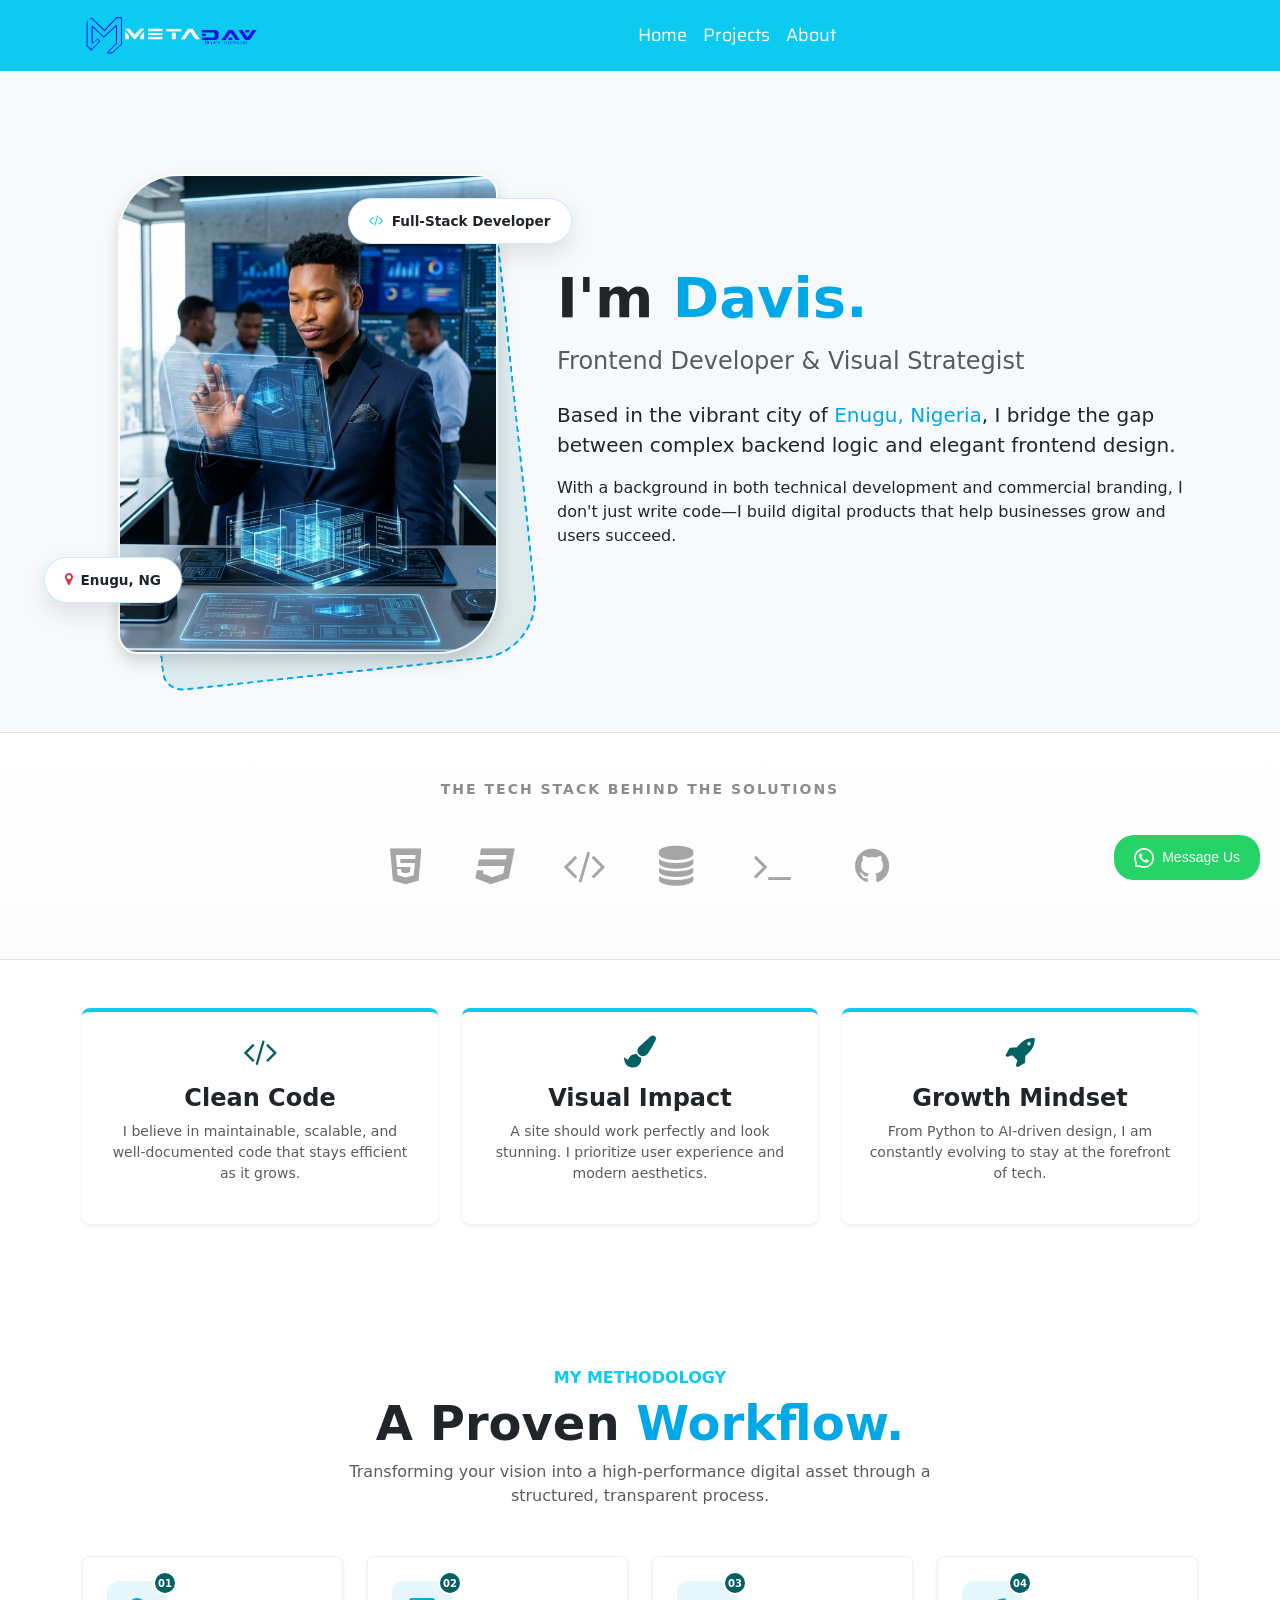
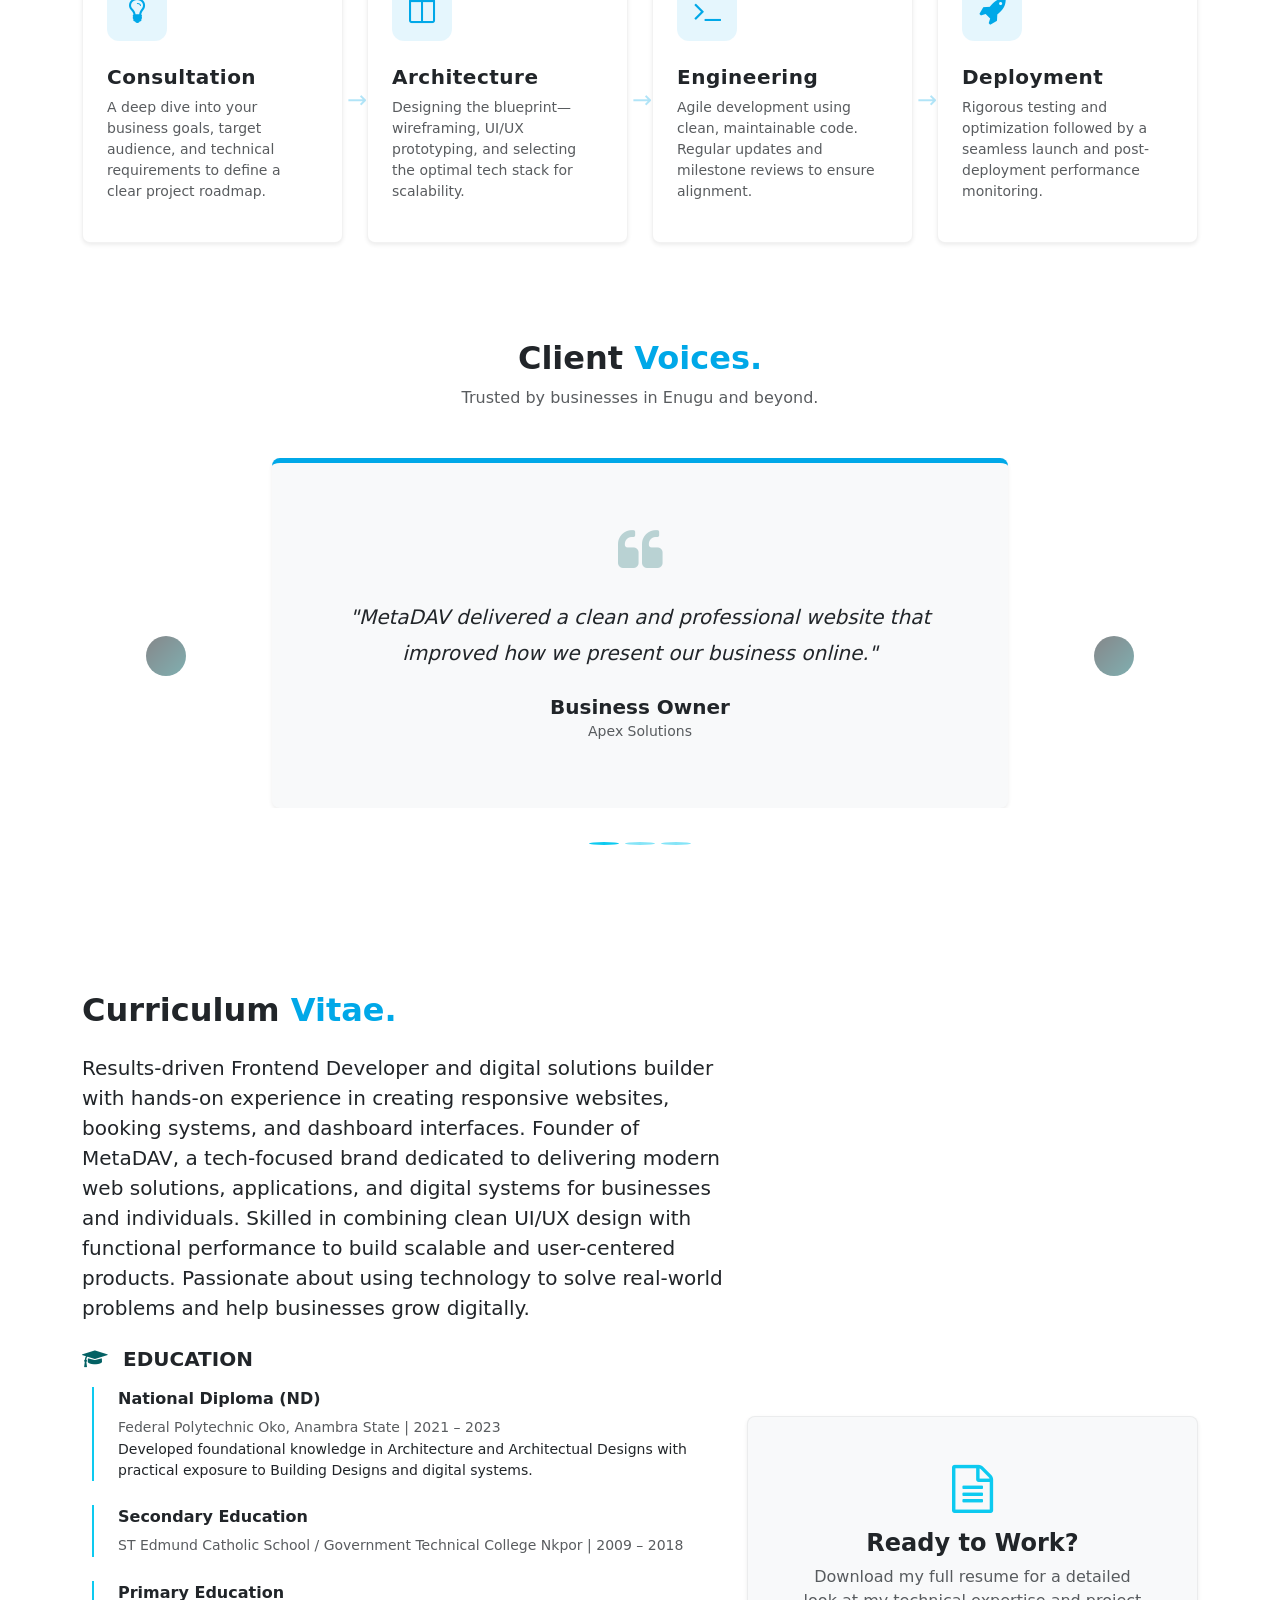
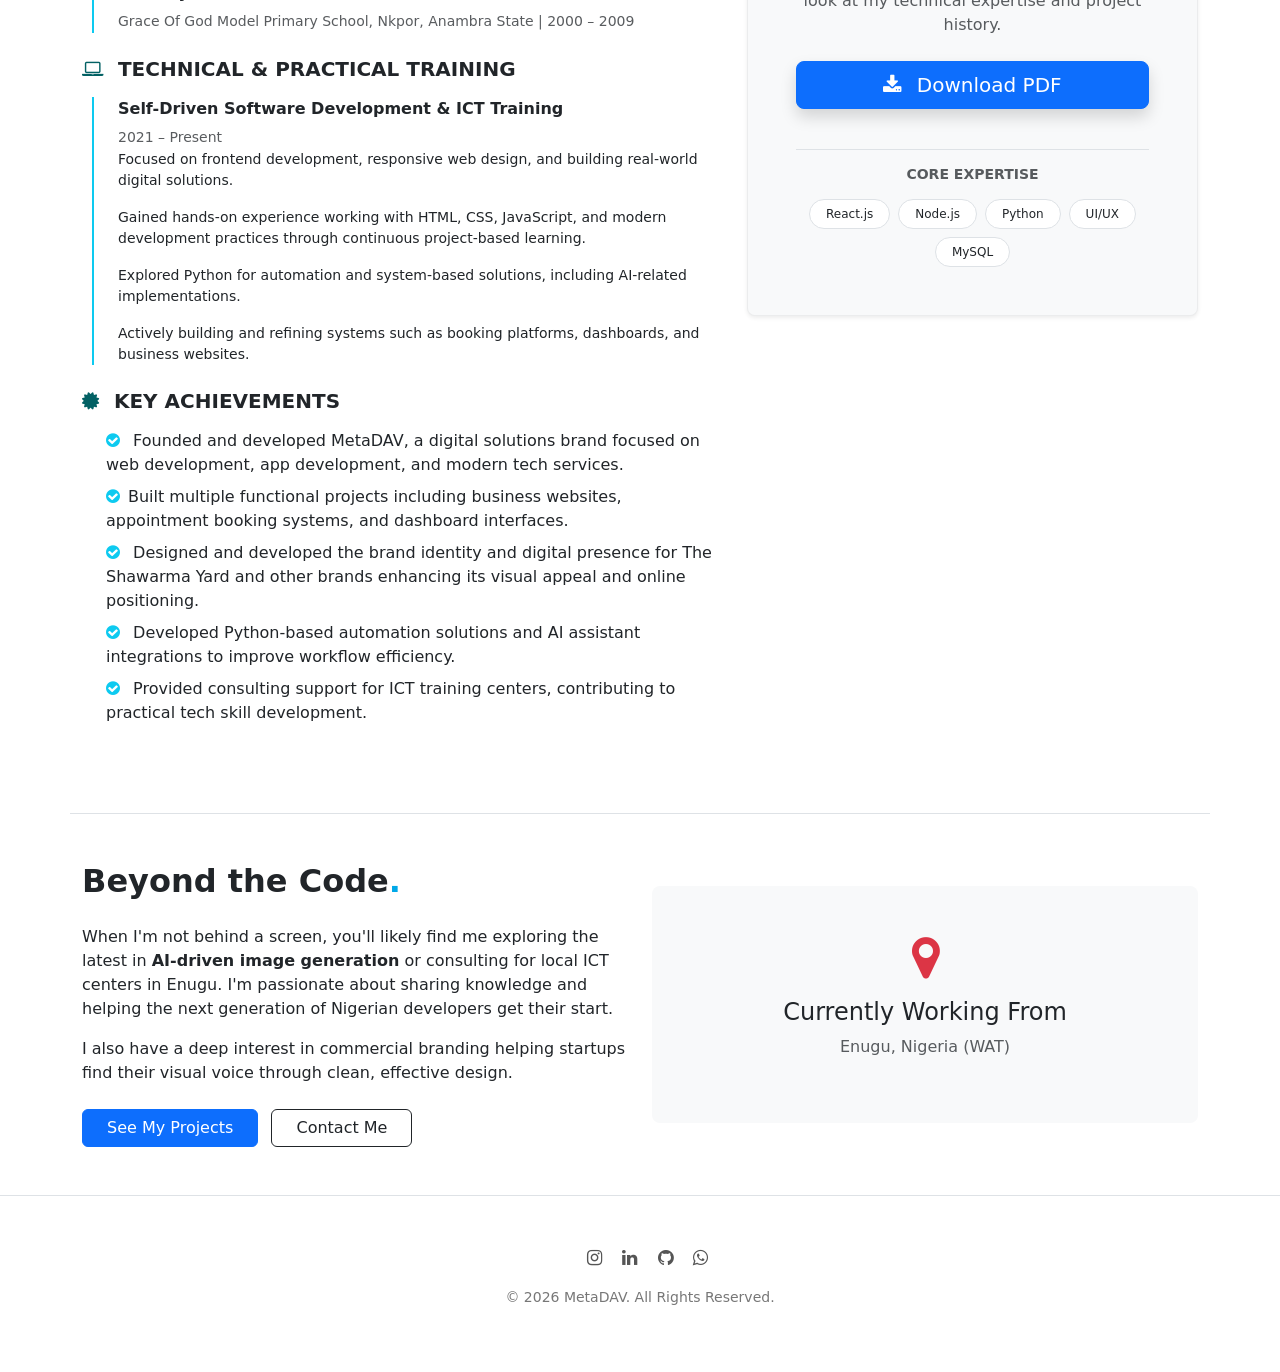
==== about.html @ b10f7bc8 "added new files" ====
<!DOCTYPE html>
<html lang="en">
<head>
    <meta charset="UTF-8">
    <meta name="viewport" content="width=device-width, initial-scale=1.0">
    <link rel="stylesheet" href="css/style.css" type="text/css">
    <link rel="icon" type="image/png" href="assets/images/metafavicon.png">
    <link rel="stylesheet" href="https://cdnjs.cloudflare.com/ajax/libs/font-awesome/4.7.0/css/font-awesome.min.css">
    <link href="https://fonts.googleapis.com/css2?family=Saira:wght@300;600&family=Manrope:wght@400;800&display=swap" rel="stylesheet">
    <link href="https://cdn.jsdelivr.net/npm/bootstrap@5.0.2/dist/css/bootstrap.min.css" rel="stylesheet">
    <title>About | MetaDAV</title>
</head>
<body class="bg-white">

    <header id="header">
        <nav class="navbar navbar-expand-lg navbar-light bg-info fixed-top">
            <div class="container">
                <a class="navbar-brand" href="index.html">
                    <img src="assets/images/metadav logo copy.png" alt="logo" class="metalogo">
                </a>
                <button class="navbar-toggler" type="button" data-bs-toggle="collapse" data-bs-target="#navbarNav">
                    <span class="navbar-toggler-icon"></span>
                </button>
                <div class="collapse navbar-collapse justify-content-center" id="navbarNav">
                    <div class="navbar-nav">
                        <a class="nav-link text-white" href="index.html">Home</a>
                        <a class="nav-link text-white" href="projects.html">Projects</a>
                        <a class="nav-link active text-white" href="about.html">About</a>
                    </div>
                </div>
            </div>
        </nav>
    </header>

    <section class="container-fluid pt-5 mt-5 bg-light">
        <div class="container py-5">
            <div class="row align-items-center">
                <div class="col-lg-5 position-relative text-center d-none d-lg-block">
    <div class="hero-image-container">
        <div class="hero-shape-bg"></div>
        
        <img src="assets/images/hero bg.png" alt="Davis" class="main-hero-img shadow">
        
        <div class="stat-pill pill-top animate-float">
            <i class="fa fa-code text-info me-2"></i>
            <span>Full-Stack Developer</span>
        </div>
        
        <div class="stat-pill pill-bottom animate-float-delayed">
            <i class="fa fa-map-marker text-danger me-2"></i>
            <span>Enugu, NG</span>
        </div>
    </div>
</div>
                <div class="col-lg-7">
                    <h1 class="display-4 fw-bold mb-3">I'm <span class="end">Davis</span><span class="dot">.</span></h1>
                    <h3 class="h4 text-muted mb-4">Frontend Developer & Visual Strategist</h3>
                    <p class="lead">Based in the vibrant city of <strong>Enugu, Nigeria</strong>, I bridge the gap between complex backend logic and elegant frontend design.</p>
                    <p>With a background in both technical development and commercial branding, I don't just write code—I build digital products that help businesses grow and users succeed.</p>
                </div>
            </div>
        </div>
    </section>

    <section class="py-5 bg-white border-top border-bottom ecosystem-section">
    <div class="container">
        <h6 class="text-center text-muted small text-uppercase fw-bold mb-5 ls-2">The Tech Stack Behind the Solutions</h6>
        
        <div class="ecosystem-grid">
            <div class="eco-item" title="HTML5">
                <i class="fa fa-html5"></i>
                <span class="eco-name">HTML5</span>
            </div>
            <div class="eco-item" title="CSS3">
                <i class="fa fa-css3"></i>
                <span class="eco-name">CSS3</span>
            </div>
            <div class="eco-item" title="React.js">
                <i class="fa fa-code"></i>
                <span class="eco-name">React</span>
            </div>
            <div class="eco-item" title="MySQL">
                <i class="fa fa-database"></i>
                <span class="eco-name">MySQL</span>
            </div>
            <div class="eco-item" title="Python">
                <i class="fa fa-terminal"></i>
                <span class="eco-name">Python</span>
            </div>
            <div class="eco-item" title="GitHub">
                <i class="fa fa-github"></i>
                <span class="eco-name">GitHub</span>
            </div>
        </div>
    </div>
</section>

    <section class="container py-5">
        <div class="row g-4 text-center">
            <div class="col-md-4">
                <div class="p-4 h-100 shadow-sm rounded-3 border-top border-4 border-info">
                    <i class="fa fa-code fa-2x mb-3 front"></i>
                    <h4 class="fw-bold">Clean Code</h4>
                    <p class="small text-muted">I believe in maintainable, scalable, and well-documented code that stays efficient as it grows.</p>
                </div>
            </div>
            <div class="col-md-4">
                <div class="p-4 h-100 shadow-sm rounded-3 border-top border-4 border-info">
                    <i class="fa fa-paint-brush fa-2x mb-3 front"></i>
                    <h4 class="fw-bold">Visual Impact</h4>
                    <p class="small text-muted">A site should work perfectly and look stunning. I prioritize user experience and modern aesthetics.</p>
                </div>
            </div>
            <div class="col-md-4">
                <div class="p-4 h-100 shadow-sm rounded-3 border-top border-4 border-info">
                    <i class="fa fa-rocket fa-2x mb-3 front"></i>
                    <h4 class="fw-bold">Growth Mindset</h4>
                    <p class="small text-muted">From Python to AI-driven design, I am constantly evolving to stay at the forefront of tech.</p>
                </div>
            </div>
        </div>
    </section>

    <section class="container py-5 mt-5">
    <div class="text-center mb-5">
        <h6 class="text-uppercase fw-bold text-info mb-2">My Methodology</h6>
        <h2 class="fw-bold display-5">A Proven <span class="end">Workflow</span><span class="dot">.</span></h2>
        <p class="text-muted mx-auto" style="max-width: 600px;">Transforming your vision into a high-performance digital asset through a structured, transparent process.</p>
    </div>

    <div class="row g-4 process-wrapper">
        <div class="col-md-6 col-lg-3">
            <div class="process-step h-100 p-4 shadow-sm bg-white rounded-3">
                <div class="process-icon-box mb-4">
                    <i class="fa fa-lightbulb-o"></i>
                    <span class="step-count">01</span>
                </div>
                <h5 class="fw-bold">Consultation</h5>
                <p class="small text-muted">A deep dive into your business goals, target audience, and technical requirements to define a clear project roadmap.</p>
            </div>
        </div>

        <div class="col-md-6 col-lg-3">
            <div class="process-step h-100 p-4 shadow-sm bg-white rounded-3">
                <div class="process-icon-box mb-4">
                    <i class="fa fa-columns"></i>
                    <span class="step-count">02</span>
                </div>
                <h5 class="fw-bold">Architecture</h5>
                <p class="small text-muted">Designing the blueprint—wireframing, UI/UX prototyping, and selecting the optimal tech stack for scalability.</p>
            </div>
        </div>

        <div class="col-md-6 col-lg-3">
            <div class="process-step h-100 p-4 shadow-sm bg-white rounded-3">
                <div class="process-icon-box mb-4">
                    <i class="fa fa-terminal"></i>
                    <span class="step-count">03</span>
                </div>
                <h5 class="fw-bold">Engineering</h5>
                <p class="small text-muted">Agile development using clean, maintainable code. Regular updates and milestone reviews to ensure alignment.</p>
            </div>
        </div>

        <div class="col-md-6 col-lg-3">
            <div class="process-step h-100 p-4 shadow-sm bg-white rounded-3">
                <div class="process-icon-box mb-4">
                    <i class="fa fa-rocket"></i>
                    <span class="step-count">04</span>
                </div>
                <h5 class="fw-bold">Deployment</h5>
                <p class="small text-muted">Rigorous testing and optimization followed by a seamless launch and post-deployment performance monitoring.</p>
            </div>
        </div>
    </div>
</section>

<section class="container py-5">
    <div class="text-center mb-5">
        <h2 class="fw-bold">Client <span class="end">Voices</span><span class="dot">.</span></h2>
        <p class="text-muted">Trusted by businesses in Enugu and beyond.</p>
    </div>

    <div id="testimonialCarousel" class="carousel slide" data-bs-ride="carousel">
        <div class="carousel-inner">
            
            <div class="carousel-item active">
                <div class="row justify-content-center">
                    <div class="col-md-8">
                        <div class="testimonial-card p-5 text-center shadow-sm rounded-3 bg-light">
                            <i class="fa fa-quote-left fa-3x mb-4 front opacity-25"></i>
                            <p class="fs-5 mb-4 text-dark">"MetaDAV delivered a clean and professional website that improved how we present our business online."</p>
                            <div class="client-info">
                                <h5 class="fw-bold mb-0">Business Owner</h5>
                                <small class="text-muted">Apex Solutions</small>
                            </div>
                        </div>
                    </div>
                </div>
            </div>

            <div class="carousel-item">
                <div class="row justify-content-center">
                    <div class="col-md-8">
                        <div class="testimonial-card p-5 text-center shadow-sm rounded-3 bg-light">
                            <i class="fa fa-quote-left fa-3x mb-4 front opacity-25"></i>
                            <p class="fs-5 mb-4 text-dark">“Customers can now easily view our menu and reach us. The design feels modern and clean.”</p>
                            <div class="client-info">
                                <h5 class="fw-bold mb-0">Restaurant Owner</h5>
                                <small class="text-muted">TasteBite</small>
                            </div>
                        </div>
                    </div>
                </div>
            </div>

            <div class="carousel-item">
                <div class="row justify-content-center">
                    <div class="col-md-8">
                        <div class="testimonial-card p-5 text-center shadow-sm rounded-3 bg-light">
                            <i class="fa fa-quote-left fa-3x mb-4 front opacity-25"></i>
                            <p class="fs-5 mb-4 text-dark">“The portfolio looks clean and represents the brand perfectly.”</p>
                            <div class="client-info">
                                <h5 class="fw-bold mb-0">Creative Professional</h5>
                                <small class="text-muted">CreativeEdge</small>
                            </div>
                        </div>
                    </div>
                </div>
            </div>

            <div class="carousel-item">
                <div class="row justify-content-center">
                    <div class="col-md-8">
                        <div class="testimonial-card p-5 text-center shadow-sm rounded-3 bg-light">
                            <i class="fa fa-quote-left fa-3x mb-4 front opacity-25"></i>
                            <p class="fs-5 mb-4 text-dark">“The website gives our firm a more professional look and makes it easier for clients to reach us.”</p>
                            <div class="client-info">
                                <h5 class="fw-bold mb-0">Legal Consultant</h5>
                                <small class="text-muted">LegalBridge</small>
                            </div>
                        </div>
                    </div>
                </div>
            </div>

            <div class="carousel-item">
                <div class="row justify-content-center">
                    <div class="col-md-8">
                        <div class="testimonial-card p-5 text-center shadow-sm rounded-3 bg-light">
                            <i class="fa fa-quote-left fa-3x mb-4 front opacity-25"></i>
                            <p class="fs-5 mb-4 text-dark">“Our members can now get all the information they need online. It’s simple and effective.”</p>
                            <div class="client-info">
                                <h5 class="fw-bold mb-0">Gym Owner</h5>
                                <small class="text-muted">FitCore</small>
                            </div>
                        </div>
                    </div>
                </div>
            </div>

        </div>

        <button class="carousel-control-prev" type="button" data-bs-target="#testimonialCarousel" data-bs-slide="prev">
            <span class="carousel-control-prev-icon bg-dark rounded-circle" aria-hidden="true"></span>
            <span class="visually-hidden">Previous</span>
        </button>
        <button class="carousel-control-next" type="button" data-bs-target="#testimonialCarousel" data-bs-slide="next">
            <span class="carousel-control-next-icon bg-dark rounded-circle" aria-hidden="true"></span>
            <span class="visually-hidden">Next</span>
        </button>

        <div class="carousel-indicators position-relative mt-4">
            <button type="button" data-bs-target="#testimonialCarousel" data-bs-slide-to="0" class="active bg-info" aria-current="true"></button>
            <button type="button" data-bs-target="#testimonialCarousel" data-bs-slide-to="1" class="bg-info"></button>
            <button type="button" data-bs-target="#testimonialCarousel" data-bs-slide-to="2" class="bg-info"></button>
        </div>
    </div>
</section>

    <section class="container-fluid py-5 bg-white" id="cv">
    <div class="container py-4">
        <div class="row align-items-center">
            
            <div class="col-lg-7">
                <h2 class="fw-bold mb-4">Curriculum <span class="end">Vitae</span><span class="dot">.</span></h2>
                <p class="lead mb-4">Results-driven Frontend Developer and digital solutions builder with hands-on experience in creating responsive websites, booking systems, and dashboard interfaces.
                    Founder of MetaDAV, a tech-focused brand dedicated to delivering modern web solutions, applications, and digital systems for businesses and individuals.
                    Skilled in combining clean UI/UX design with functional performance to build scalable and user-centered products. Passionate about using technology to solve real-world problems and help businesses grow digitally.
                </p>
                
                <div class="resume-item mb-4">
                    <h5 class="fw-bold text-uppercase"><i class="fa fa-graduation-cap front me-2"></i> Education</h5>
                    <div class="ps-4 border-start border-2 border-info mt-3">
                        <p class="mb-1 fw-bold">National Diploma (ND)</p>
                        <small class="text-muted">Federal Polytechnic Oko, Anambra State | 2021 – 2023</small>
                        <p class="small">Developed foundational knowledge in Architecture and Architectual Designs with practical exposure to Building Designs and digital systems.</p>
                    </div>
                </div>

                <div class="resume-item mb-4">
                    <div class="ps-4 border-start border-2 border-info mt-3">
                        <p class="mb-1 fw-bold">Secondary Education</p>
                        <small class="text-muted">ST Edmund Catholic School / Government Technical College Nkpor | 2009 – 2018</small>
                    </div>
                </div>

                <div class="resume-item mb-4">
                    <div class="ps-4 border-start border-2 border-info mt-3">
                        <p class="mb-1 fw-bold">Primary Education</p>
                        <small class="text-muted">Grace Of God Model Primary School, Nkpor, Anambra State | 2000 – 2009</small>
                    </div>
                </div>

                <div class="resume-item mb-4">
                    <h5 class="fw-bold text-uppercase"><i class="fa fa-laptop front me-2"></i> Technical & Practical Training</h5>
                    <div class="ps-4 border-start border-2 border-info mt-3">
                        <p class="mb-1 fw-bold">Self-Driven Software Development & ICT Training</p>
                        <small class="text-muted">2021 – Present</small>
                        <p class="small">Focused on frontend development, responsive web design, and building real-world digital solutions.</p>
                        <p class="small">Gained hands-on experience working with HTML, CSS, JavaScript, and modern development practices through continuous project-based learning.</p>
                        <p class="small">Explored Python for automation and system-based solutions, including AI-related implementations.</p>
                        <p class="small">Actively building and refining systems such as booking platforms, dashboards, and business websites.</p>
                    </div>
                </div>

                <div class="resume-item">
                    <h5 class="fw-bold text-uppercase"><i class="fa fa-certificate front me-2"></i> Key Achievements</h5>
                    <ul class="list-unstyled ps-4 mt-3">
                        <li class="mb-2"><i class="fa fa-check-circle text-info me-2"></i> Founded and developed MetaDAV, a digital solutions brand focused on web development, app development, and modern tech services.</li>
                        <li class="mb-2"><i class="fa fa-check-circle text-info me-2"></i>Built multiple functional projects including business websites, appointment booking systems, and dashboard interfaces.</li>
                        <li class="mb-2"><i class="fa fa-check-circle text-info me-2"></i> Designed and developed the brand identity and digital presence for The Shawarma Yard and other brands enhancing its visual appeal and online positioning.</li>
                        <li class="mb-2"><i class="fa fa-check-circle text-info me-2"></i> Developed Python-based automation solutions and AI assistant integrations to improve workflow efficiency.</li>
                        <li class="mb-2"><i class="fa fa-check-circle text-info me-2"></i> Provided consulting support for ICT training centers, contributing to practical tech skill development.</li>
                    </ul>
                </div>
            </div>

            <div class="col-lg-5 mt-5 mt-lg-0">
                <div class="cv-card p-5 bg-light rounded-3 shadow-sm text-center">
                    <div class="mb-4">
                        <i class="fa fa-file-text-o fa-3x text-info mb-3"></i>
                        <h4 class="fw-bold">Ready to Work?</h4>
                        <p class="text-muted">Download my full resume for a detailed look at my technical expertise and project history.</p>
                    </div>
                    
                    <a href="assets/docs/davis cv.pdf.pdf" download class="btn btn-primary btn-lg w-100 mb-3 shadow">
                        <i class="fa fa-download me-2"></i> Download PDF
                    </a>
                    
                    <div class="mt-4 pt-3 border-top">
                        <h6 class="text-uppercase fw-bold small text-muted mb-3">Core Expertise</h6>
                        <div class="d-flex flex-wrap justify-content-center gap-2">
                            <span class="badge rounded-pill bg-white text-dark border px-3 py-2">React.js</span>
                            <span class="badge rounded-pill bg-white text-dark border px-3 py-2">Node.js</span>
                            <span class="badge rounded-pill bg-white text-dark border px-3 py-2">Python</span>
                            <span class="badge rounded-pill bg-white text-dark border px-3 py-2">UI/UX</span>
                            <span class="badge rounded-pill bg-white text-dark border px-3 py-2">MySQL</span>
                        </div>
                    </div>
                </div>
            </div>

        </div>
    </div>
</section>

    <section class="container py-5 border-top">
        <div class="row align-items-center">
            <div class="col-md-6 order-2 order-md-1">
                <h2 class="fw-bold mb-4">Beyond the Code<span class="dot">.</span></h2>
                <p>When I'm not behind a screen, you'll likely find me exploring the latest in <strong>AI-driven image generation</strong> or consulting for local ICT centers in Enugu. I'm passionate about sharing knowledge and helping the next generation of Nigerian developers get their start.</p>
                <p>I also have a deep interest in commercial branding helping startups find their visual voice through clean, effective design.</p>
                
                <div class="mt-4">
                    <a href="projects.html" class="btn btn-primary px-4">See My Projects</a>
                    <a href="https://wa.me/2347079219602" class="btn btn-outline-dark ms-2 px-4">Contact Me</a>
                </div>
            </div>
            <div class="col-md-6 order-1 order-md-2 mb-4 mb-md-0">
                <div class="bg-light p-5 rounded-3 text-center">
                    <i class="fa fa-map-marker fa-3x text-danger mb-3"></i>
                    <h4>Currently Working From</h4>
                    <p class="text-muted">Enugu, Nigeria (WAT)</p>
                </div>
            </div>
        </div>
    </section>

    <footer class="footer border-top py-5 bg-white text-center">
        <div class="container">
            <div class="socials mb-3">
                <a href="https://www.instagram.com/official_metadav?utm_source=qr"><i class="fa fa-instagram"></i></a>
        <a href="https://www.linkedin.com/in/davis-martins-godwin-a3ab22393"><i class="fa fa-linkedin"></i></a>
        <a href="https://github.com/davisgodwin"><i class="fa fa-github"></i></a>
        <a href="https://wa.me/2347079219602"><i class="fa fa-whatsapp"></i></a>
            </div>
            <p class="footer-bottom">© 2026 MetaDAV. All Rights Reserved.</p>
        </div>
    </footer>

    <script>
(function(){
  if(window.ChatWidget_wa) return;
  
  var config = {
    number: "07079219602",
    message: "Hi 👋 Need a website or app? Let\'s build something great.",
    color: "#25D366",
    channel: "wa",
    boxShadow: "none",
    text: "Message Us",
    theme: "light",
    position: "right",
    mb: "20px",
    mx: "20px",
    radius: "20px"
  };
  
  function createWidget() {
    var widget = document.createElement('div');
    widget.id = 'chat-widget-wa';
    widget.style.cssText = 'position:fixed;' + config.position + ':' + config.mx + ';bottom:' + config.mb + ';z-index:999999;cursor:pointer';
    
    var shadowCss = config.boxShadow === 'none' ? '' : 
      config.boxShadow === 'low' ? 'box-shadow:0 1px 3px rgba(0,0,0,0.12);' :
      config.boxShadow === 'medium' ? 'box-shadow:0 4px 6px rgba(0,0,0,0.15);' :
      'box-shadow:0 10px 25px rgba(0,0,0,0.2);';
    
    var textColor = config.theme === 'dark' ? '#000000' : '#ffffff';
    
    widget.innerHTML = '<div style="background-color:' + config.color + ';color:' + textColor + ';padding:12px 20px;border-radius:' + config.radius + ';display:flex;align-items:center;gap:8px;font-family:-apple-system,BlinkMacSystemFont,Segoe UI,Roboto,sans-serif;font-size:14px;font-weight:500;text-decoration:none;transition:all 0.3s ease;' + shadowCss + '" onmouseover="this.style.transform=\'scale(1.05)\'" onmouseout="this.style.transform=\'scale(1)\';"><svg width=\"20\" height=\"20\" viewBox=\"0 0 25 25\" fill=\"currentColor\"><path d=\"M18.1225 14.9458C17.8183 14.7895 16.3033 14.0473 16.0215 13.9469C15.7397 13.8409 15.5332 13.7907 15.3295 14.1032C15.123 14.4129 14.5371 15.102 14.3529 15.3113C14.1744 15.5178 13.993 15.5429 13.6889 15.3894C11.8808 14.4854 10.695 13.7767 9.50361 11.7315C9.18832 11.1874 9.8189 11.2265 10.4076 10.0518C10.5081 9.84534 10.4578 9.66956 10.3797 9.51331C10.3016 9.35706 9.68776 7.84478 9.43106 7.22815C9.18274 6.62826 8.92604 6.71197 8.7391 6.70081C8.56053 6.68965 8.35684 6.68965 8.15037 6.68965C7.9439 6.68965 7.61187 6.76777 7.33006 7.0719C7.04825 7.38161 6.25305 8.12659 6.25305 9.63887C6.25305 11.1511 7.35517 12.616 7.50584 12.8225C7.66209 13.0289 9.67381 16.1316 12.7625 17.4681C14.7157 18.3107 15.4802 18.3833 16.4567 18.2382C17.051 18.1489 18.2759 17.496 18.5298 16.7734C18.7837 16.0535 18.7837 15.4369 18.7084 15.3085C18.6331 15.1718 18.4266 15.0937 18.1225 14.9458Z\" fill=\"currentColor\"></path><path d=\"M24.0292 7.65625C23.3986 6.15792 22.4946 4.81306 21.3422 3.65792C20.198 2.50948 18.8395 1.5966 17.3439 0.970982C15.8093 0.326451 14.1798 0 12.5002 0H12.4444C10.7535 0.00837054 9.11567 0.343192 7.57549 1.00167C6.09267 1.63371 4.74699 2.54821 3.61344 3.6942C2.47226 4.84654 1.57661 6.18583 0.95719 7.67857C0.315449 9.22433 -0.00821224 10.8677 0.000158294 12.5586C0.00962607 14.4963 0.468048 16.4054 1.33944 18.1362V22.3772C1.33944 22.7176 1.47467 23.0441 1.71537 23.2848C1.95607 23.5255 2.28253 23.6607 2.62293 23.6607H6.86679C8.59752 24.5321 10.5067 24.9905 12.4444 25H12.5029C14.1743 25 15.7954 24.6763 17.3216 24.043C18.8097 23.4248 20.163 22.5226 21.306 21.3867C22.4583 20.2455 23.3651 18.9118 23.9985 17.4247C24.657 15.8845 24.9918 14.2467 25.0002 12.5558C25.0085 10.8566 24.6793 9.20759 24.0292 7.65625ZM19.8132 19.8772C17.8573 21.8136 15.2624 22.8795 12.5002 22.8795H12.4527C10.7702 22.8711 9.09893 22.4526 7.62293 21.6657L7.38855 21.5402H3.45998V17.6116L3.33442 17.3772C2.54759 15.9012 2.12906 14.2299 2.12069 12.5474C2.10953 9.76562 3.17259 7.15402 5.12293 5.18694C7.07047 3.21987 9.67371 2.1317 12.4555 2.12054H12.5029C13.898 2.12054 15.2513 2.39118 16.5264 2.9269C17.7708 3.44866 18.8869 4.19922 19.8467 5.15904C20.8037 6.11607 21.5571 7.23493 22.0788 8.47935C22.6201 9.76841 22.8908 11.1356 22.8852 12.5474C22.8685 15.3265 21.7775 17.9297 19.8132 19.8772Z\" fill=\"currentColor\"></path></svg>' + config.text + '</div>';
    
    widget.onclick = function() {
      window.open('https://wa.me/07079219602?text=Hi%20%F0%9F%91%8B%20Need%20a%20website%20or%20app%3F%20Let\'s%20build%20something%20great.', '_blank');
    };
    
    document.body.appendChild(widget);
  }
  
  if (document.readyState === 'loading') {
    document.addEventListener('DOMContentLoaded', createWidget);
  } else {
    createWidget();
  }
  
  window.ChatWidget_wa = true;
})();
</script>
    <script src="https://cdn.jsdelivr.net/npm/bootstrap@5.0.2/dist/js/bootstrap.bundle.min.js"></script>
</body>
</html>
---- css/style.css ----
/*
Header begins
*/
.metalogo{
    height: 45px;
    border-radius: 150px;
}
#header{
    font-family: "Saira", sans-serif;
    font-size: large;
    font-weight: light;
}
/*
header ends
=======================================
main begins
*/
.hero{
    margin-top: 70px;
}
.nice{
    padding-top: 20px;
}
.nice h1{
    font-size: 70px;
    font-weight: bolder;
}
.nice p{
    font-size: 20px;
    font-weight: 400;
    color: #415b64;
    padding-top: 20px;
}
.nice h4{
    font-size: 30px;
    font-weight: 200;
    padding-top: 20px;
}
.heroimage img{
    width: 350px;
    height: 350px;
    border-radius: 50%;
    background: none;
    object-fit: cover;
    margin-left: 250px;
    margin-top: 20px;
}
.front{
    color: #036164;
}
.end{
    color: #00a8e8;
}
/*
project section begins
*/
.project{
    background-color: #f8f9fa;
}
.dot{
    color: #00a8e8;
}
.project-card{
    background: #ffffff;
    border-radius: 15px;
    overflow: hidden;
    transition: 0.3s ease;
    position: relative;
}
.project-card:hover{
    transform: translateY(-8px);
    box-shadow: 0 15px 40px rgba(0,0,0,0.1);
}
.project-img{
    position: relative;
    padding: 20px;
}
.project-img::before{
    content: "";
    position: absolute;
    width: 150%;
    height: 100%;
    background: linear-gradient(90deg, transparent, #00a8e8);
    top: 0;
    left: -50%;
    opacity: 0.2;
    border-radius: 15px;
}
.project-img img{
    border-radius: 10px;
    position: relative;
    z-index: 1;
}
.project-content{
    padding: 20px;
}
.project-content h5{
    font-weight: bolder;
    font-size: x-large;
}
.project-content p{
    color: #6c757d;
    font-size: 0.95rem;
}
/*
End of project section
=======================================
Experience section begins
*/
.experience{
    background-color: #ffffff;
}
.dot{
    color: #00a8e8;
}
.company-list{
    list-style: none;
    padding: 0;
    margin: 0;
    border-left: 2px solid #e0e0e0;
}
.company-list li{
    padding: 10px 15px;
    cursor: pointer;
    color: #6c757d;
    transition: 0.3s;
    position: relative;
    width: 100%;
    display: block;
}
.company-list li.active{
    color: #00a8e8;
    font-weight: 600;
}
.company-list li.active::before{
    content: "";
    position: absolute;
    left: -2px;
    top: 0;
    height: 100%;
    width: 3px;
    background: #00a8e8;
}
.company-list li:hover{
    color: #00a8e8;
}
.experience-content h5{
    font-weight: 600;
}
.brand{
    color: #00a8e8;
}
.experience-content small{
    color: #6c757d;
}
.experience-content ul{
    padding-left: 20px;
}
.experience-content ul li{
    margin-bottom: 10px;
    position: relative;
}
.experience-content ul li::marker{
    color: #00a8e8;
}
.experience-content{
    display: none;
}
.experience-content.active{
    display: block;
}
/*
End of experience section
=======================================
Skills section begins
*/
.skills {
  padding: 80px 0;
  background: #fff;
}

.section-title {
  font-size: 32px;
  font-weight: bold;
  margin-bottom: 40px;
}

.section-title span {
  color: #007ea7;
}

.skills-grid {
  display: grid;
  grid-template-columns: repeat(4, 1fr);
  gap: 40px;
}

.skill-column h3 {
  margin-bottom: 15px;
  font-size: 18px;
}

.skill-item {
  margin-bottom: 15px;
}

.skill-top {
  display: flex;
  justify-content: space-between;
  font-size: 14px;
  margin-bottom: 5px;
}

.percent {
  color: #007ea7;
  font-weight: bold;
}

.bar {
  height: 6px;
  background: #eee;
  border-radius: 20px;
  overflow: hidden;
}

.bar span {
  display: block;
  height: 100%;
  width: 0%;
  background: #007ea7;
  transition: width 1.5s ease;
}
@media (max-width: 992px) {
  .skills-grid {
    grid-template-columns: repeat(2, 1fr);
  }
}

@media (max-width: 600px) {
  .skills-grid {
    grid-template-columns: 1fr;
  }
}
.story {
  padding: 80px 0;
  background: #fff;
}

.section-title {
  font-size: 34px;
  font-weight: bold;
  margin-bottom: 25px;
}

.section-title span {
  color: #007ea7;
}

.story p {
  font-size: 16px;
  line-height: 1.8;
  color: #555;
  margin-bottom: 15px;
  max-width: 800px;
}

.highlight {
  color: #007ea7;
  font-weight: 600;
}
.story p {
  opacity: 0;
  transform: translateY(15px);
  animation: fadeUp 0.8s ease forwards;
}

.story p:nth-child(2) { animation-delay: 0.2s; }
.story p:nth-child(3) { animation-delay: 0.4s; }
.story p:nth-child(4) { animation-delay: 0.6s; }
.story p:nth-child(5) { animation-delay: 0.8s; }

@keyframes fadeUp {
  to {
    opacity: 1;
    transform: translateY(0);
  }
}
.footer {
  padding: 60px 0;
  background: #fff;
}

.footer-top {
  display: flex;
  justify-content: space-between;
  align-items: center;
  margin-bottom: 40px;
}

.footer-links {
  list-style: none;
  display: flex;
  gap: 20px;
}

.footer-links a {
  text-decoration: none;
  color: #333;
  font-weight: 500;
}

.socials a {
  margin-left: 15px;
  color: #555;
  font-size: 18px;
}

.footer-cta {
  margin-bottom: 30px;
}

.footer-cta h3 {
  margin-bottom: 15px;
}

.buttons a {
  padding: 10px 18px;
  margin-right: 10px;
  border-radius: 6px;
  text-decoration: none;
}

.btn-primary {
  background: #007ea7;
  color: #fff;
}

.btn-outline {
  border: 1px solid #007ea7;
  color: #007ea7;
}

.footer-bottom {
  font-size: 14px;
  color: #777;
}
.wa-container {
  position: fixed;
  bottom: 20px;
  right: 20px;
  z-index: 1000;
}

.wa-button {
  background: #25D366;
  color: #fff;
  width: 55px;
  height: 55px;
  border-radius: 50%;
  display: flex;
  align-items: center;
  justify-content: center;
  cursor: pointer;
  font-size: 22px;
  box-shadow: 0 5px 15px rgba(0,0,0,0.2);
}

.wa-box {
  display: none;
  background: #fff;
  padding: 15px;
  border-radius: 10px;
  margin-bottom: 10px;
  width: 230px;
  box-shadow: 0 5px 20px rgba(0,0,0,0.2);
  position: relative;
}

.wa-box a {
  display: inline-block;
  margin-top: 10px;
  background: #25D366;
  color: #fff;
  padding: 8px 12px;
  border-radius: 5px;
  text-decoration: none;
}

.wa-close {
  position: absolute;
  top: 5px;
  right: 10px;
  cursor: pointer;
  font-size: 18px;
}

.wa-text {
  font-size: 14px;
  line-height: 1.4;
}
/* Project Filter Buttons */
.filter-group .btn {
    border-radius: 30px;
    padding: 8px 25px;
    margin: 5px;
    font-weight: 500;
    transition: 0.3s;
}

.filter-group .btn-outline-primary {
    border-color: #00a8e8;
    color: #00a8e8;
}

.filter-group .btn-outline-primary.active, 
.filter-group .btn-outline-primary:hover {
    background-color: #00a8e8;
    border-color: #00a8e8;
    color: #fff;
}

/* Badge Styling */
.bg-soft-blue {
    background-color: rgba(0, 168, 232, 0.1);
    color: #00a8e8;
    font-weight: 600;
}

/* Case Study Link */
.btn-link {
    text-decoration: none;
    color: #00a8e8;
    font-weight: bold;
    font-size: 14px;
    transition: 0.2s;
}

.btn-link:hover {
    color: #036164;
    text-decoration: underline;
}

/* Smooth filtering transition */
.project-item {
    transition: transform 0.4s ease, opacity 0.4s ease;
}

.project-item.hide {
    display: none;
    opacity: 0;
}
.bg-soft-blue {
    background-color: #e0f4ff; /* Very pale blue */
    color: #007ea7;
    padding: 5px 12px;
    font-size: 12px;
    border-radius: 50px;
    text-transform: uppercase;
    letter-spacing: 0.5px;
}
.btn-link i {
    transition: transform 0.3s ease;
}
.btn-link:hover i {
    transform: translateX(5px); /* Moves the arrow slightly to the right */
}

/* Badge enhancement */
.bg-soft-blue {
    background-color: rgba(0, 168, 232, 0.1);
    color: #00a8e8;
    padding: 6px 15px;
    font-size: 13px;
    letter-spacing: 1px;
    text-transform: uppercase;
}

/* Article Typography */
article p {
    font-size: 1.15rem;
    line-height: 1.8;
    color: #4a4a4a;
    margin-bottom: 25px;
}

article ul li {
    font-size: 1.1rem;
    margin-bottom: 12px;
    color: #4a4a4a;
}

/* Impact Numbers */
article h3 {
    color: #036164;
}

/* Back button styling */
.btn-outline-light:hover {
    background-color: #fff;
    color: #00a8e8 !important;
}

/* About Page Specifics */
.about-img-container img {
    max-width: 320px;
    height: 320px;
    object-fit: cover;
}

/* Timeline/Card effects */
.border-top.border-4 {
    transition: transform 0.3s ease;
}

.border-top.border-4:hover {
    transform: translateY(-5px);
}

/* Lead text style */
.lead strong {
    color: #00a8e8;
}

/* Icon colors */
.front {
    color: #036164;
}

/* CV Section Styling */
.cv-card {
    transition: all 0.3s ease;
    border: 1px solid rgba(0,0,0,0.05);
}

.cv-card:hover {
    transform: translateY(-10px);
    box-shadow: 0 20px 40px rgba(0,0,0,0.08) !important;
}

.resume-item .border-start {
    padding-left: 20px;
    margin-left: 10px;
}

.cv-card .badge {
    font-weight: 500;
    transition: 0.3s;
}

.cv-card .badge:hover {
    background-color: #00a8e8 !important;
    color: white !important;
    border-color: #00a8e8 !important;
}

/* Button Pulse Animation (Optional) */
.btn-primary.shadow {
    animation: shadow-pulse 2s infinite;
}

@keyframes shadow-pulse {
    0% { box-shadow: 0 0 0 0px rgba(0, 168, 232, 0.4); }
    70% { box-shadow: 0 0 0 10px rgba(0, 168, 232, 0); }
    100% { box-shadow: 0 0 0 0px rgba(0, 168, 232, 0); }
}

::-webkit-scrollbar { width: 10px; }
::-webkit-scrollbar-track { background: #f1f1f1; }
::-webkit-scrollbar-thumb { background: #00a8e8; border-radius: 5px; }

/* Testimonial Section Styling */
.testimonial-card {
    border-top: 5px solid #00a8e8; /* MetaDAV Blue */
    position: relative;
    overflow: hidden;
    min-height: 350px;
    display: flex;
    flex-direction: column;
    justify-content: center;
}

.testimonial-card p {
    font-style: italic;
    line-height: 1.8;
}

/* Customizing Carousel Controls */
.carousel-control-prev, .carousel-control-next {
    width: 5%;
}

.carousel-control-prev-icon, .carousel-control-next-icon {
    padding: 20px;
    background-size: 50%;
}

/* Indicators */
.carousel-indicators [data-bs-target] {
    width: 12px;
    height: 12px;
    border-radius: 50%;
    margin: 0 5px;
}

/* Responsive adjustment */
@media (max-width: 768px) {
    .testimonial-card {
        padding: 30px !important;
        min-height: auto;
    }
    .testimonial-card p {
        font-size: 1rem !important;
    }
}

/* Process Section Styling */
.process-step {
    border: 1px solid rgba(0, 0, 0, 0.05);
    transition: all 0.4s cubic-bezier(0.165, 0.84, 0.44, 1);
    position: relative;
    z-index: 1;
}

.process-step:hover {
    transform: translateY(-10px);
    box-shadow: 0 15px 30px rgba(0, 168, 232, 0.1) !important;
    border-color: #00a8e8;
}

.process-icon-box {
    width: 60px;
    height: 60px;
    background: rgba(0, 168, 232, 0.1);
    color: #00a8e8;
    border-radius: 12px;
    display: flex;
    align-items: center;
    justify-content: center;
    font-size: 1.8rem;
    position: relative;
}

.step-count {
    position: absolute;
    top: -10px;
    right: -10px;
    background: #036164; /* Your darker green/blue */
    color: white;
    font-size: 10px;
    font-weight: bold;
    width: 24px;
    height: 24px;
    display: flex;
    align-items: center;
    justify-content: center;
    border-radius: 50%;
    border: 2px solid white;
}

.process-step h5 {
    margin-top: 15px;
    letter-spacing: 0.5px;
}

/* Optional: Connecting lines for Desktop */
@media (min-width: 992px) {
    .process-wrapper .col-lg-3:not(:last-child) .process-step::after {
        content: "→";
        position: absolute;
        right: -25px;
        top: 50%;
        transform: translateY(-50%);
        font-size: 24px;
        color: #00a8e8;
        opacity: 0.3;
    }
}

/* Hero Refinements */
.hero-section {
    min-height: 90vh;
    padding-top: 80px;
}

.fw-800 { font-weight: 800; }
.ls-1 { letter-spacing: 1px; }

/* Container for the Geometric Layout */
.hero-image-container {
    position: relative;
    display: inline-block;
    padding: 30px;
    z-index: 1;
}

/* The Main Image - Squircle Design */
.main-hero-img {
    width: 380px;
    height: 480px; /* Taller than it is wide for a professional portrait look */
    object-fit: cover;
    border-radius: 60px 20px 60px 20px; /* Unique asymmetrical organic shape */
    position: relative;
    z-index: 2;
    border: 2px solid rgba(255, 255, 255, 0.5);
}

/* Decorative Background Shape */
.hero-shape-bg {
    position: absolute;
    top: 50px;
    left: 50px;
    width: 380px;
    height: 480px;
    background: linear-gradient(135deg, rgba(0, 168, 232, 0.1) 0%, rgba(3, 97, 100, 0.1) 100%);
    border-radius: 60px 20px 60px 20px;
    z-index: 1;
    transform: rotate(-6deg); /* Slight tilt for a creative edge */
    border: 2px dashed #00a8e8;
}

/* Refined Pill Stats */
.stat-pill {
    position: absolute;
    background: white;
    padding: 12px 20px;
    border-radius: 50px;
    box-shadow: 0 10px 25px rgba(0,0,0,0.1);
    z-index: 3;
    font-weight: 600;
    font-size: 0.85rem;
    display: flex;
    align-items: center;
    border: 1px solid rgba(0, 168, 232, 0.2);
}

.pill-top {
    top: 10%;
    right: -10%;
}

.pill-bottom {
    bottom: 15%;
    left: -10%;
}

/* Smoother Float Animation */
@keyframes float {
    0% { transform: translateY(0px); }
    50% { transform: translateY(-12px); }
    100% { transform: translateY(0px); }
}

.animate-float { animation: float 4s ease-in-out infinite; }
.animate-float-delayed { animation: float 4s ease-in-out infinite; animation-delay: 2s; }

/* Expertise Bar Container */
.expertise-bar {
    border-top: 1px solid rgba(0,0,0,0.05);
    padding-top: 25px;
}

.ls-1 {
    letter-spacing: 1.5px;
}

/* Individual Tech Tags */
.tech-tag {
    display: flex;
    align-items: center;
    gap: 10px;
    padding: 8px 16px;
    background: #f8f9fa; /* Light grey background */
    border: 1px solid rgba(0,0,0,0.05);
    border-radius: 12px;
    transition: all 0.3s ease;
    cursor: default;
}

.tech-tag span {
    font-size: 0.85rem;
    font-weight: 600;
    color: #415b64;
}

.tech-tag i {
    font-size: 1rem;
}

/* Color Coding on Hover */
.tech-tag:hover {
    transform: translateY(-3px);
    background: #ffffff;
    box-shadow: 0 5px 15px rgba(0, 168, 232, 0.1);
    border-color: #00a8e8;
}

/* Specific Icon Colors */
.react-icon { color: #61DAFB; }
.python-icon { color: #3776AB; }
.sql-icon { color: #F29111; }
.design-icon { color: #00a8e8; }

/* Ecosystem Section Styling */
.ecosystem-section {
    background: linear-gradient(to bottom, #ffffff, #fcfcfc);
}

.ls-2 {
    letter-spacing: 2px;
    opacity: 0.7;
}

.ecosystem-grid {
    display: flex;
    justify-content: center;
    align-items: center;
    flex-wrap: wrap;
    gap: 3rem; /* Spacious spacing */
}

.eco-item {
    display: flex;
    flex-direction: column;
    align-items: center;
    transition: all 0.4s ease;
    cursor: default;
    filter: grayscale(100%);
    opacity: 0.4;
}

.eco-item i {
    font-size: 2.5rem;
    margin-bottom: 10px;
}

.eco-name {
    font-size: 10px;
    font-weight: 800;
    text-transform: uppercase;
    letter-spacing: 1px;
    color: #333;
    opacity: 0;
    transform: translateY(5px);
    transition: all 0.3s ease;
}

/* Hover States: Bring the Ecosystem to Life */
.eco-item:hover {
    filter: grayscale(0%);
    opacity: 1;
    transform: translateY(-5px);
}

.eco-item:hover .eco-name {
    opacity: 1;
    transform: translateY(0);
}

/* Individual Icon Colors on Hover */
.eco-item:hover i.fa-html5 { color: #E34F26; }
.eco-item:hover i.fa-css3 { color: #1572B6; }
.eco-item:hover i.fa-code { color: #61DAFB; } /* React-like icon */
.eco-item:hover i.fa-database { color: #F29111; }
.eco-item:hover i.fa-terminal { color: #3776AB; } /* Python-like icon */
.eco-item:hover i.fa-github { color: #333; }

/* Typography & Gradients */
.fw-800 { font-weight: 800; }
.ls-1 { letter-spacing: 1px; }
.bg-dark { background: linear-gradient(135deg, #0d1117 0%, #036164 100%) !important; }

/* Availability Pulse */
.status-badge {
    background: rgba(255, 255, 255, 0.08);
    display: inline-flex;
    align-items: center;
    padding: 8px 16px;
    border-radius: 100px;
    font-size: 11px;
    text-transform: uppercase;
    letter-spacing: 1px;
    border: 1px solid rgba(255,255,255,0.1);
}

.status-dot {
    height: 8px;
    width: 8px;
    background: #00ffcc;
    border-radius: 50%;
    margin-right: 10px;
    box-shadow: 0 0 10px #00ffcc;
    animation: status-pulse 2s infinite;
}

@keyframes status-pulse {
    0% { opacity: 1; }
    50% { opacity: 0.4; }
    100% { opacity: 1; }
}

/* Floating Input Groups */
.input-group-custom {
    position: relative;
    margin-top: 15px;
}

.input-group-custom input, 
.input-group-custom textarea,
.input-group-custom select {
    width: 100%;
    padding: 12px 0;
    background: transparent;
    border: none;
    border-bottom: 2px solid #eaedf0;
    transition: 0.3s;
    outline: none;
    font-size: 1rem;
}

.input-group-custom label {
    position: absolute;
    top: 12px;
    left: 0;
    color: #999;
    pointer-events: none;
    transition: 0.3s;
}

.input-group-custom input:focus,
.input-group-custom textarea:focus {
    border-color: #00a8e8;
}

.input-group-custom input:focus ~ label,
.input-group-custom input:not(:placeholder-shown) ~ label,
.input-group-custom textarea:focus ~ label,
.input-group-custom textarea:not(:placeholder-shown) ~ label {
    top: -20px;
    font-size: 12px;
    color: #00a8e8;
    font-weight: 700;
}

/* Buttons & Socials */
.btn-primary-dark {
    background: #0d1117;
    color: white;
    border: none;
    transition: 0.3s ease;
}

.btn-primary-dark:hover {
    background: #00a8e8;
    transform: translateY(-2px);
    box-shadow: 0 10px 20px rgba(0, 168, 232, 0.2) !important;
}

.social-pill-link {
    text-decoration: none;
    color: rgba(255,255,255,0.6);
    font-size: 12px;
    font-weight: 700;
    text-transform: uppercase;
    transition: 0.3s;
}

.social-pill-link:hover {
    color: #00ffcc;
}

.icon-circle {
    width: 45px;
    height: 45px;
    background: rgba(0, 168, 232, 0.15);
    border-radius: 50%;
    display: flex;
    align-items: center;
    justify-content: center;
    color: #00ffcc;
}

/* Video Background Logic */
.video-background {
    position: absolute;
    top: 0;
    left: 0;
    width: 100%;
    height: 100%;
    z-index: 1;
}

.video-content {
    width: 100%;
    height: 100%;
    object-fit: cover; /* Ensures video fills space like a background-image */
}

.video-overlay {
    position: absolute;
    top: 0;
    left: 0;
    width: 100%;
    height: 100%;
    background: linear-gradient(135deg, rgba(13, 17, 23, 0.9) 0%, rgba(3, 97, 100, 0.7) 100%);
    z-index: 1;
}

/* Ensure content stays above video */
.z-index-2 {
    z-index: 2;
}

.hero-section {
    min-height: 100vh;
    background-color: #0d1117; /* Fallback color */
}

/* Specific text tweaks for video background */
.text-white-50 {
    color: rgba(255, 255, 255, 0.7) !important;
}

.ls-1 {
    letter-spacing: 1.5px;
}
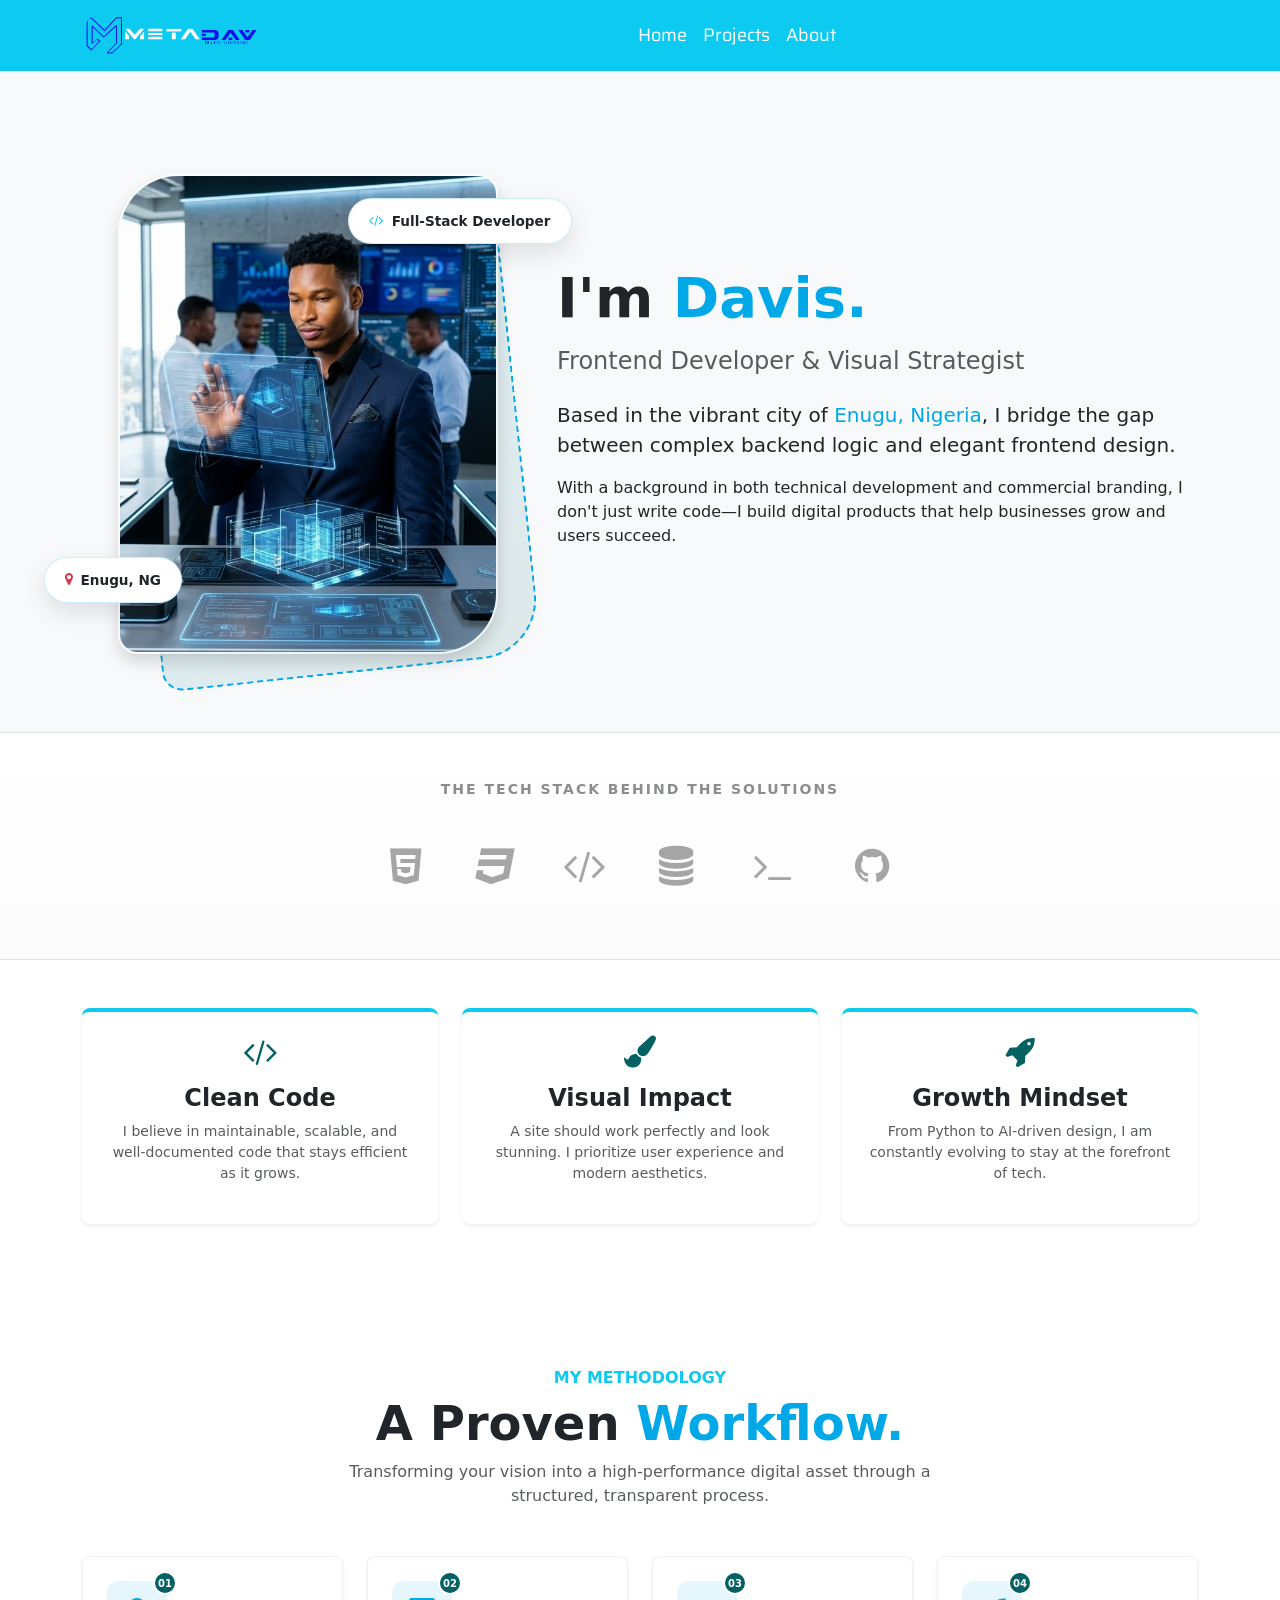
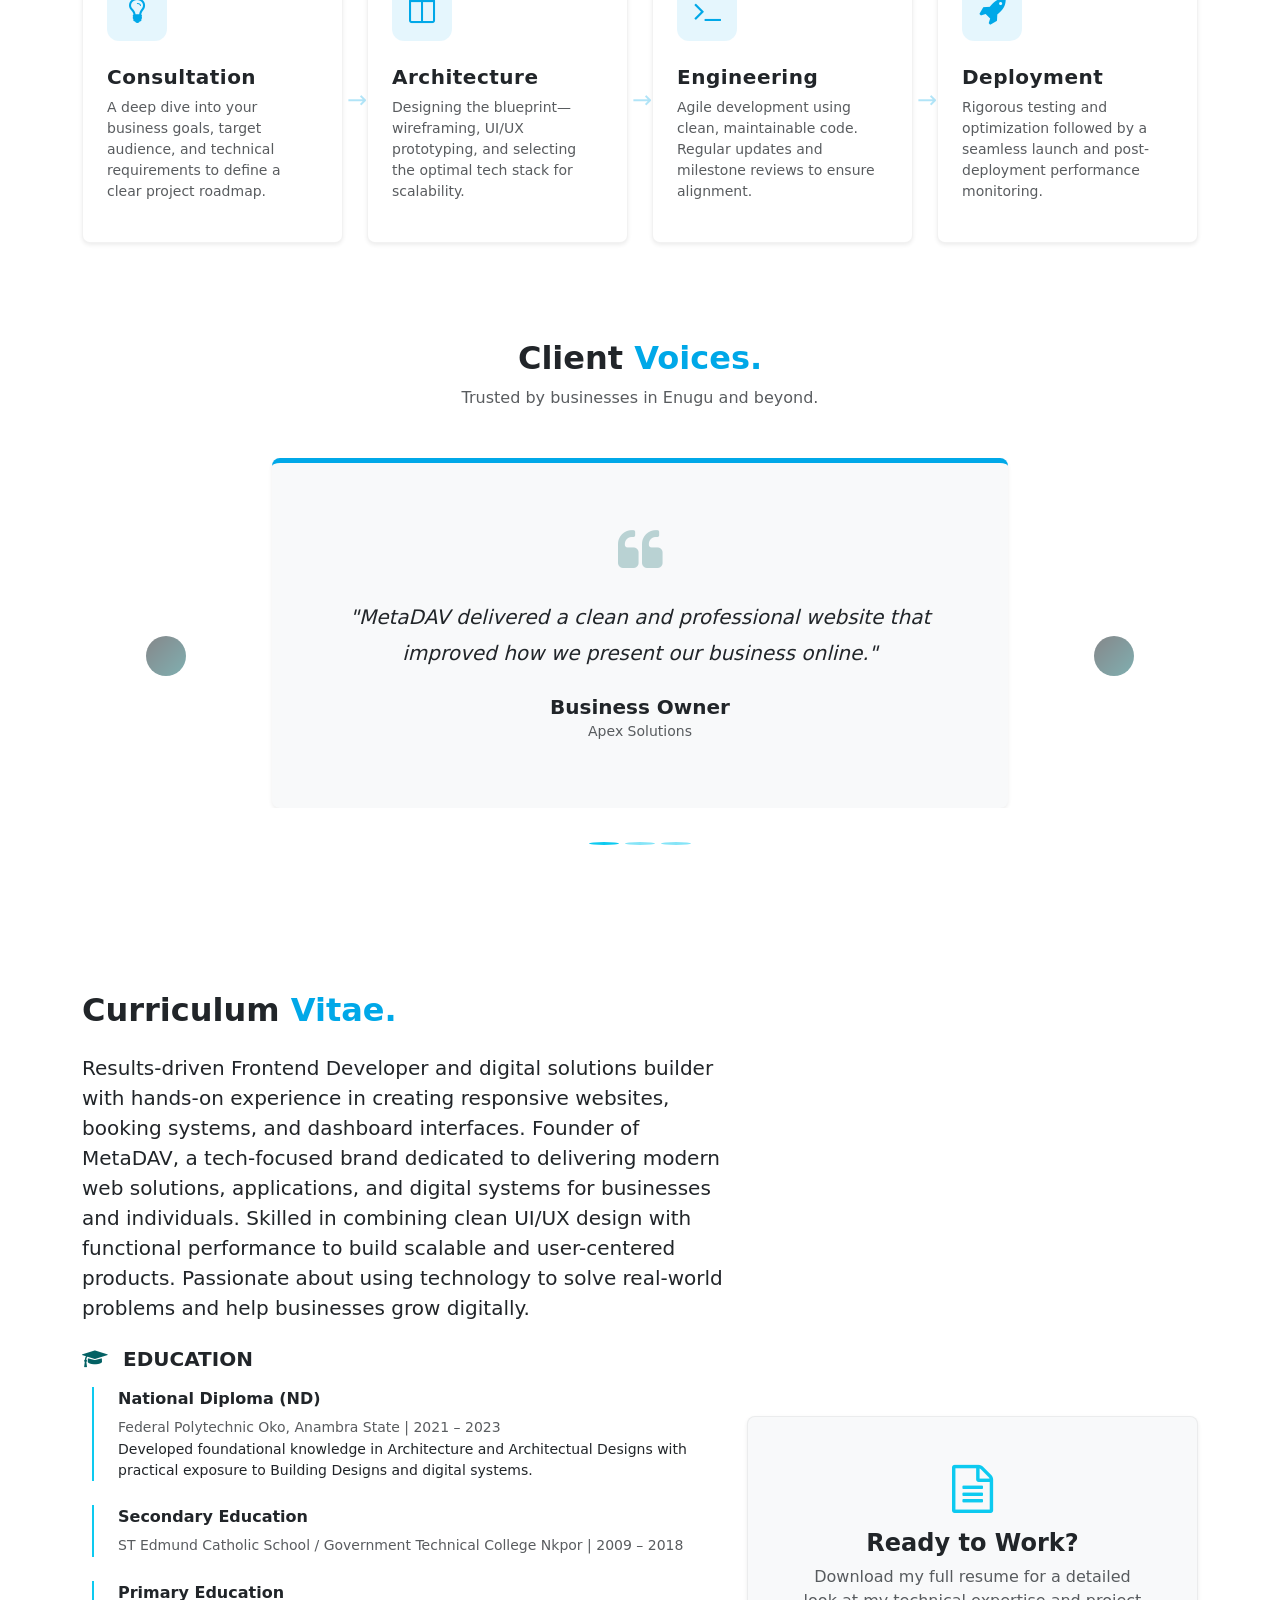
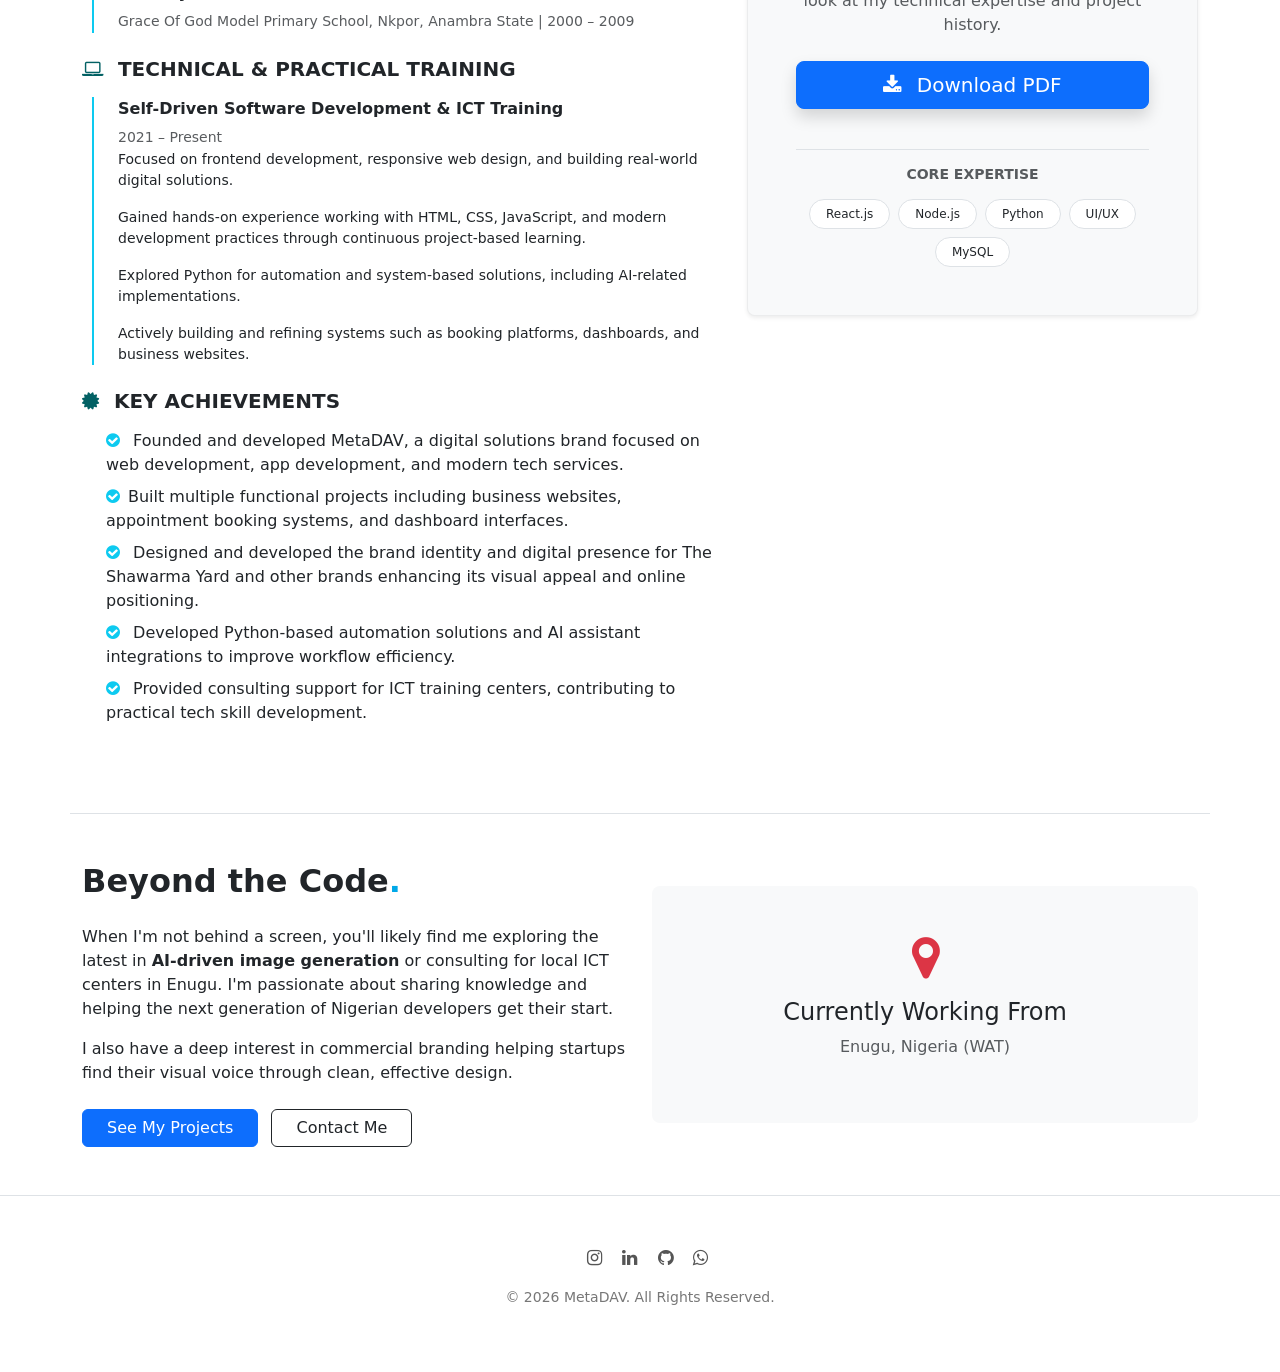
==== commit f4b34b2b: "first commit" ====
--- a/about.html
+++ b/about.html
@@ -400,53 +400,42 @@
     </footer>
 
     <script>
-(function(){
-  if(window.ChatWidget_wa) return;
-  
-  var config = {
-    number: "07079219602",
-    message: "Hi 👋 Need a website or app? Let\'s build something great.",
-    color: "#25D366",
-    channel: "wa",
-    boxShadow: "none",
-    text: "Message Us",
-    theme: "light",
-    position: "right",
-    mb: "20px",
-    mx: "20px",
-    radius: "20px"
-  };
-  
-  function createWidget() {
-    var widget = document.createElement('div');
-    widget.id = 'chat-widget-wa';
-    widget.style.cssText = 'position:fixed;' + config.position + ':' + config.mx + ';bottom:' + config.mb + ';z-index:999999;cursor:pointer';
-    
-    var shadowCss = config.boxShadow === 'none' ? '' : 
-      config.boxShadow === 'low' ? 'box-shadow:0 1px 3px rgba(0,0,0,0.12);' :
-      config.boxShadow === 'medium' ? 'box-shadow:0 4px 6px rgba(0,0,0,0.15);' :
-      'box-shadow:0 10px 25px rgba(0,0,0,0.2);';
-    
-    var textColor = config.theme === 'dark' ? '#000000' : '#ffffff';
-    
-    widget.innerHTML = '<div style="background-color:' + config.color + ';color:' + textColor + ';padding:12px 20px;border-radius:' + config.radius + ';display:flex;align-items:center;gap:8px;font-family:-apple-system,BlinkMacSystemFont,Segoe UI,Roboto,sans-serif;font-size:14px;font-weight:500;text-decoration:none;transition:all 0.3s ease;' + shadowCss + '" onmouseover="this.style.transform=\'scale(1.05)\'" onmouseout="this.style.transform=\'scale(1)\';"><svg width=\"20\" height=\"20\" viewBox=\"0 0 25 25\" fill=\"currentColor\"><path d=\"M18.1225 14.9458C17.8183 14.7895 16.3033 14.0473 16.0215 13.9469C15.7397 13.8409 15.5332 13.7907 15.3295 14.1032C15.123 14.4129 14.5371 15.102 14.3529 15.3113C14.1744 15.5178 13.993 15.5429 13.6889 15.3894C11.8808 14.4854 10.695 13.7767 9.50361 11.7315C9.18832 11.1874 9.8189 11.2265 10.4076 10.0518C10.5081 9.84534 10.4578 9.66956 10.3797 9.51331C10.3016 9.35706 9.68776 7.84478 9.43106 7.22815C9.18274 6.62826 8.92604 6.71197 8.7391 6.70081C8.56053 6.68965 8.35684 6.68965 8.15037 6.68965C7.9439 6.68965 7.61187 6.76777 7.33006 7.0719C7.04825 7.38161 6.25305 8.12659 6.25305 9.63887C6.25305 11.1511 7.35517 12.616 7.50584 12.8225C7.66209 13.0289 9.67381 16.1316 12.7625 17.4681C14.7157 18.3107 15.4802 18.3833 16.4567 18.2382C17.051 18.1489 18.2759 17.496 18.5298 16.7734C18.7837 16.0535 18.7837 15.4369 18.7084 15.3085C18.6331 15.1718 18.4266 15.0937 18.1225 14.9458Z\" fill=\"currentColor\"></path><path d=\"M24.0292 7.65625C23.3986 6.15792 22.4946 4.81306 21.3422 3.65792C20.198 2.50948 18.8395 1.5966 17.3439 0.970982C15.8093 0.326451 14.1798 0 12.5002 0H12.4444C10.7535 0.00837054 9.11567 0.343192 7.57549 1.00167C6.09267 1.63371 4.74699 2.54821 3.61344 3.6942C2.47226 4.84654 1.57661 6.18583 0.95719 7.67857C0.315449 9.22433 -0.00821224 10.8677 0.000158294 12.5586C0.00962607 14.4963 0.468048 16.4054 1.33944 18.1362V22.3772C1.33944 22.7176 1.47467 23.0441 1.71537 23.2848C1.95607 23.5255 2.28253 23.6607 2.62293 23.6607H6.86679C8.59752 24.5321 10.5067 24.9905 12.4444 25H12.5029C14.1743 25 15.7954 24.6763 17.3216 24.043C18.8097 23.4248 20.163 22.5226 21.306 21.3867C22.4583 20.2455 23.3651 18.9118 23.9985 17.4247C24.657 15.8845 24.9918 14.2467 25.0002 12.5558C25.0085 10.8566 24.6793 9.20759 24.0292 7.65625ZM19.8132 19.8772C17.8573 21.8136 15.2624 22.8795 12.5002 22.8795H12.4527C10.7702 22.8711 9.09893 22.4526 7.62293 21.6657L7.38855 21.5402H3.45998V17.6116L3.33442 17.3772C2.54759 15.9012 2.12906 14.2299 2.12069 12.5474C2.10953 9.76562 3.17259 7.15402 5.12293 5.18694C7.07047 3.21987 9.67371 2.1317 12.4555 2.12054H12.5029C13.898 2.12054 15.2513 2.39118 16.5264 2.9269C17.7708 3.44866 18.8869 4.19922 19.8467 5.15904C20.8037 6.11607 21.5571 7.23493 22.0788 8.47935C22.6201 9.76841 22.8908 11.1356 22.8852 12.5474C22.8685 15.3265 21.7775 17.9297 19.8132 19.8772Z\" fill=\"currentColor\"></path></svg>' + config.text + '</div>';
-    
-    widget.onclick = function() {
-      window.open('https://wa.me/07079219602?text=Hi%20%F0%9F%91%8B%20Need%20a%20website%20or%20app%3F%20Let\'s%20build%20something%20great.', '_blank');
-    };
-    
-    document.body.appendChild(widget);
-  }
-  
-  if (document.readyState === 'loading') {
-    document.addEventListener('DOMContentLoaded', createWidget);
-  } else {
-    createWidget();
-  }
-  
-  window.ChatWidget_wa = true;
-})();
-</script>
+                var url = 'https://wati-integration-prod-service.clare.ai/v2/watiWidget.js?14334';
+                var s = document.createElement('script');
+                s.type = 'text/javascript';
+                s.async = true;
+                s.src = url;
+                var options = {
+                "enabled":true,
+                "chatButtonSetting":{
+                    "backgroundColor":"#00e785",
+                    "ctaText":"Chat with us",
+                    "borderRadius":"25",
+                    "marginLeft": "0",
+                    "marginRight": "20",
+                    "marginBottom": "20",
+                    "ctaIconWATI":false,
+                    "position":"right"
+                },
+                "brandSetting":{
+                    "brandName":"MetaDav",
+                    "brandSubTitle":"undefined",
+                    "brandImg":"",
+                    "welcomeText":"Hi there!\nHow can I help you?",
+                    "messageText":"Hello, %0A I want To know More about your Services",
+                    "backgroundColor":"#00e785",
+                    "ctaText":"Chat with us",
+                    "borderRadius":"25",
+                    "autoShow":true,
+                    "phoneNumber":"2347079219602"
+                }
+                };
+                s.onload = function() {
+                    CreateWhatsappChatWidget(options);
+                };
+                var x = document.getElementsByTagName('script')[0];
+                x.parentNode.insertBefore(s, x);
+            </script>
     <script src="https://cdn.jsdelivr.net/npm/bootstrap@5.0.2/dist/js/bootstrap.bundle.min.js"></script>
 </body>
 </html>
--- a/css/style.css
+++ b/css/style.css
@@ -1022,4 +1022,96 @@
 
 .ls-1 {
     letter-spacing: 1.5px;
-}+}
+
+
+#tech-loader {
+    position: fixed;
+    inset: 0;
+    background: radial-gradient(circle at center, #0a192f 0%, #020617 100%);
+    display: flex;
+    justify-content: center;
+    align-items: center;
+    z-index: 100000;
+    transition: opacity 0.8s cubic-bezier(0.4, 0, 0.2, 1), visibility 0.8s;
+}
+
+.loader-container {
+    position: relative;
+    width: 350px;
+    padding: 40px;
+    background: rgba(255, 255, 255, 0.03);
+    backdrop-filter: blur(10px);
+    border: 1px solid rgba(13, 202, 240, 0.2);
+    border-radius: 20px;
+    text-align: center;
+    overflow: hidden;
+    box-shadow: 0 25px 50px rgba(0,0,0,0.5), inset 0 0 20px rgba(13, 202, 240, 0.05);
+}
+
+.scanner-line {
+    position: absolute;
+    top: -100%;
+    left: 0;
+    width: 100%;
+    height: 100px;
+    background: linear-gradient(to bottom, transparent, rgba(13, 202, 240, 0.2), transparent);
+    animation: scan 3s infinite linear;
+}
+
+.tech-icon {
+    font-size: 2.5rem;
+    color: #0dcaf0;
+    filter: drop-shadow(0 0 10px #0dcaf0);
+    animation: pulse 2s infinite;
+}
+
+.loader-title {
+    font-family: 'Saira', sans-serif;
+    color: #fff;
+    letter-spacing: 5px;
+    font-size: 1.5rem;
+    margin-bottom: 20px;
+}
+
+.glow-dot { color: #0dcaf0; animation: blink 1s infinite; }
+
+.system-status p {
+    font-family: 'Atkinson Hyperlegible Mono', monospace;
+    font-size: 10px;
+    color: #8b949e;
+    text-transform: uppercase;
+    margin-bottom: 10px;
+}
+
+.progress-wrapper {
+    position: relative;
+    width: 100%;
+    height: 6px;
+    background: rgba(255,255,255,0.1);
+    border-radius: 10px;
+    overflow: hidden;
+}
+
+.progress-bar-inner {
+    width: 0%;
+    height: 100%;
+    background: #0dcaf0;
+    box-shadow: 0 0 15px #0dcaf0;
+    transition: width 0.4s ease;
+}
+
+.percentage {
+    margin-top: 15px;
+    font-family: 'Manrope', sans-serif;
+    font-weight: 800;
+    color: #fff;
+    font-size: 1.2rem;
+}
+
+/* Animations */
+@keyframes scan { 0% { top: -100%; } 100% { top: 100%; } }
+@keyframes pulse { 0%, 100% { opacity: 1; } 50% { opacity: 0.5; } }
+@keyframes blink { 0%, 100% { opacity: 1; } 50% { opacity: 0; } }
+
+.loader-fade-out { opacity: 0; visibility: hidden; }
